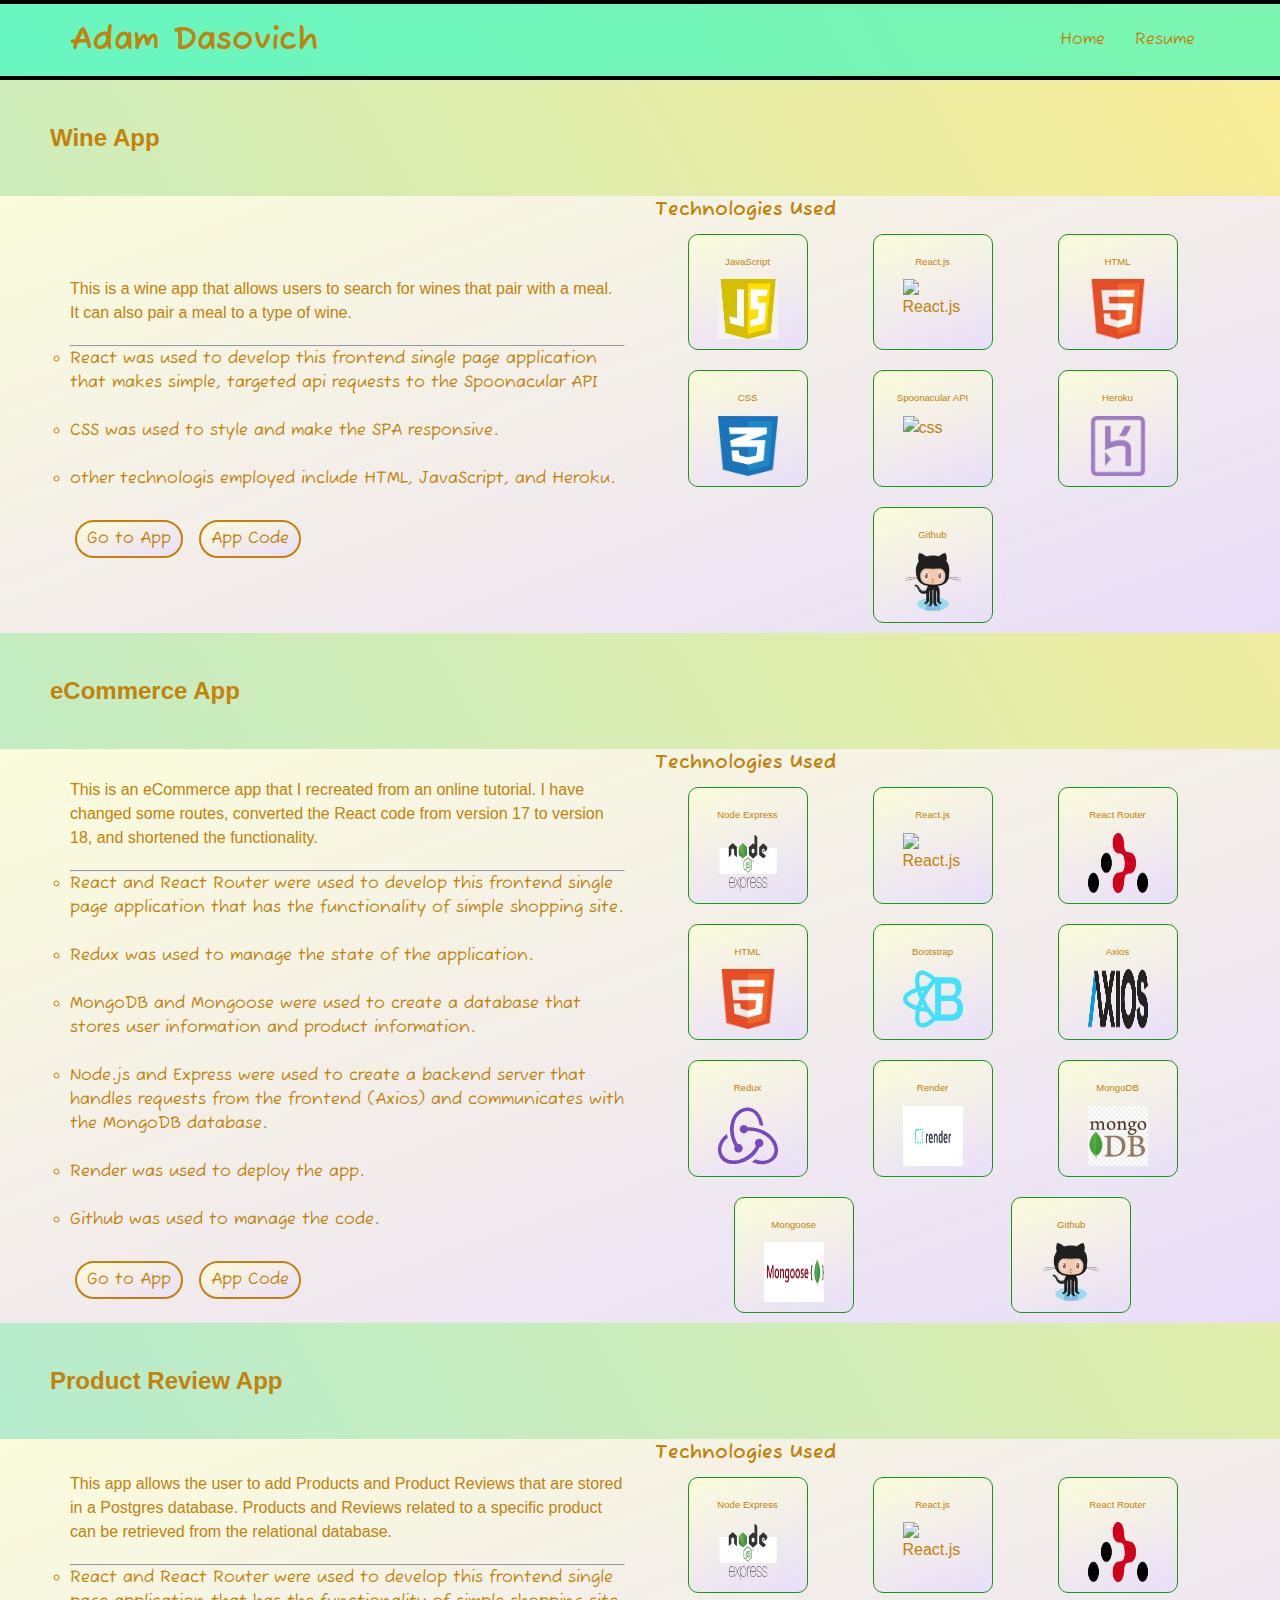
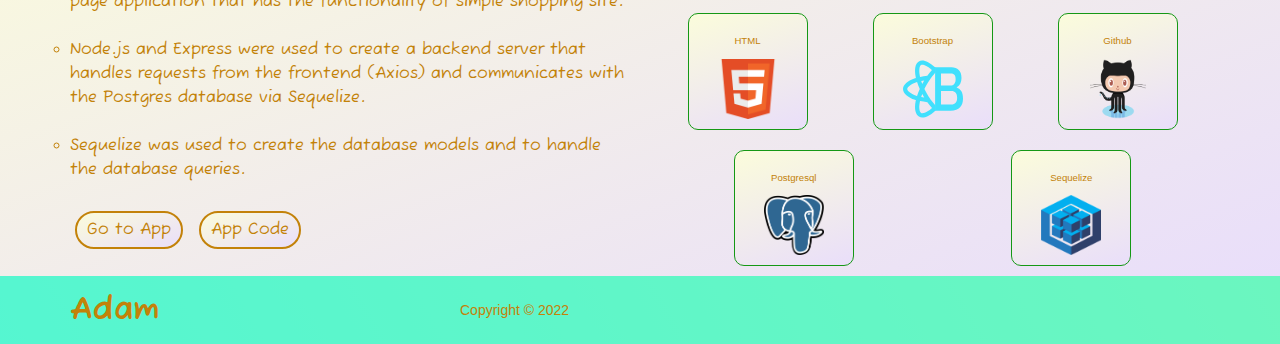
==== projects.html @ 38e6f2b5 "some other touches" ====
<!DOCTYPE html>
<html lang="en">
<head>
	<meta charset="UTF-8">
	<meta http-equiv="X-UA-Compatible" content="IE=edge">
	<link rel="shortcut icon" type="image/png" href="./images/favicon.png" />
	<meta name="viewport" content="width=device-width, initial-scale=1.0">
	<title>Adam</title>
	<link rel="stylesheet" href="style.css">
	<link rel="stylesheet" href="https://cdnjs.cloudflare.com/ajax/libs/font-awesome/6.2.0/css/all.min.css" integrity="sha512-xh6O/CkQoPOWDdYTDqeRdPCVd1SpvCA9XXcUnZS2FmJNp1coAFzvtCN9BmamE+4aHK8yyUHUSCcJHgXloTyT2A==" crossorigin="anonymous" referrerpolicy="no-referrer" />

</head>
<body>
	<!--Navbar-->
	<div class="navbar">
		<div class="container flex">
			<h1 class="logo">Adam Dasovich</h1>
			<nav>
				<ul>
					<li><a href="index.html">Home</a></li>
					<li><a href="resume.html">Resume</a></li>
					</ul>
			</nav>
		</div>
	</div>
	<!--End Navbar-->
	<!--Wine App-->
	<a  name="wine"></a>
	<div class="project-title wine">
		<h2 class="project-title"><i class="fa-solid fa-wine-bottle"></i>Wine App</h2>
	</div>
	<section class="project-wine" >
		<div class="container grid">
			<div class="project-text">				
				<p class="project-desc">This is a wine app that allows users to search for wines that pair with a meal. It can also pair a meal to a type of wine.</p>
				<hr>
				<ul>
					<li>
						React was used to develop this frontend single page application that makes simple, targeted api requests to the Spoonacular API
					</li>
					<br>
					<li>
						CSS was used to style and make the SPA responsive.
					</li>
					<br>
					<li>
						other technologis employed include HTML, JavaScript, and Heroku.
					</li>
					<br>

				</ul>				
				<a href="http://spoonacular4.herokuapp.com" class="btn btn-dark" target="_blank">Go to App</a>
				<a href="https://github.com/adamdasovich/spoonacular4" class="btn btn-dark" target="_blank">App Code</a>
			</div>
			<div class="technologies">
				<h3 class="technologies-title">Technologies Used</h3>
				<div class="project-tech flex" >
					<div class="card-2">
						<h4>JavaScript</h4>
						<img src="./images/logos/png-transparent-react-logo-javascript-redux-vuejs-angular-angularjs-expressjs-front-and-back-ends.png" alt="Node.js" class="tech-img">
					</div>
					<div class="card-2">
						<h4>React.js</h4>
						<img src="https://upload.wikimedia.org/wikipedia/commons/thumb/a/a7/React-icon.svg/512px-React-icon.svg.png" alt="React.js" class="tech-img">
					</div>
					<div class="card-2">
						<h4>HTML</h4>
						<img src="./images/logos/html5-logo-html-logo-0.png" alt="html" class="tech-img">
					</div>
					<div class="card-2">
						<h4>CSS</h4>
						<img src="./images/logos/css-3-logo-023C1A7171-seeklogo.com.png" alt="css" class="tech-img">
					</div>
					<div class="card-2">
						<h4>Spoonacular API</h4>
						
						<img src="https://spoonacular.com/application/frontend/images/logo-simple-framed-green-gradient.svg" alt="css" class="tech-img">
					</div>
					<div class="card-2">
						<h4>Heroku</h4>
						<img src="./images/logos/heroku.png" alt="heroku" class="tech-img">
					</div>
					<div class="card-2">
						<h4>Github</h4>
						<img src="./images/logos/gitcat.png" alt="github" class="tech-img">
					</div>
			</div>			
		</div>
	</section>
	<!--End Wine App-->
	<!--Cannabis App-->
	<a  name="cannabis"></a>
	<div class="project-title cannabis">
		<h2 class="project-title"><i class="fa-solid fa-cannabis"></i>eCommerce App</h2>
	</div>
	<section class="project-wine">
		<div class="container grid">
			<div class="project-text">
				<p class="project-desc">This is an eCommerce app that I recreated from an online tutorial.  I have changed some routes, converted the React code from version 17 to version 18, and shortened the functionality. </p>
				<hr>
				<ul>
					<li>
						React and React Router were used to develop this frontend single page application that has the functionality of simple shopping site.
					</li>
					<br>
					<li>
						Redux was used to manage the state of the application.
					</li>
					<br>
					<li>
						MongoDB and Mongoose were used to create a database that stores user information and product information.
					</li>
					<br>
					<li>
						Node.js and Express were used to create a backend server that handles requests from the frontend (Axios) and communicates with the MongoDB database.
					</li>
					<br>
					<li>
						Render was used to deploy the app.
					</li>
					<br>
					<li>
						Github was used to manage the code.
					</li>
					<br>								
				<a href="https://adams-proshop.onrender.com/" class="btn btn-dark" target="_blank">Go to App</a>
				<a href="https://github.com/adamdasovich/cannabis-shop" class="btn btn-dark" target="_blank">App Code</a>
			</div>
			<div class="technologies">
				<h3 class="technologies-title">Technologies Used</h3>
				<div class="project-tech flex" >
					<div class="card-2">
						<h4>Node Express</h4>
						<img src="./images/logos/Expressjs.svg" alt="node-express" class="tech-img">
					</div>
					<div class="card-2">
						<h4>React.js</h4>
						<img src="https://upload.wikimedia.org/wikipedia/commons/thumb/a/a7/React-icon.svg/512px-React-icon.svg.png" alt="React.js" class="tech-img">
					</div>
					<div class="card-2">
						<h4>React Router</h4>
						<img src="./images/logos/react-router.png" alt="react-router" class="tech-img">
					</div>
					<div class="card-2">
						<h4>HTML</h4>
						<img src="./images/logos/html5-logo-html-logo-0.png" alt="html" class="tech-img">
					</div>
					<div class="card-2">
						<h4>Bootstrap</h4>
						<img src="./images/logos/bootstrap.svg" alt="css" class="tech-img">
					</div>
					<div class="card-2">
						<h4>Axios</h4>						
						<img src="./images/logos/axios-logo-CDDCBC8E4A-seeklogo.com.png" alt="axios" class="tech-img">
					</div>
					<div class="card-2">
						<h4>Redux</h4>
						<img src="./images/logos/redux.svg" alt="css" class="tech-img">
					</div>
					<div class="card-2">
						<h4>Render</h4>
						<img src="./images/logos/Render-cloud-intellyx-BC-logo.png" alt="render" class="tech-img">
					</div>
					<div class="card-2">
						<h4>MongoDB</h4>
						<img src="./images/logos/mongodb.png" alt="mongo" class="tech-img">
					</div>
					<div class="card-2">
						<h4>Mongoose</h4>
						<img src="./images/logos/mongoose.png" alt="mongoose" class="tech-img">
					</div>
					<div class="card-2">
						<h4>Github</h4>
						<img src="./images/logos/gitcat.png" alt="github" class="tech-img">
					</div>
					
			</div>			
		</div>
	</section>
	<!--End Cannabis App-->
	<!--Coffee App-->
	<a  name="coffee"></a>
	<div class="project-title coffee">
		<h2 class="project-title"><i class="fa-solid fa-mug-hot"></i>Product Review App</h2>
	</div>
	<section class="project-wine">
		<div class="container grid">
			<div class="project-text">
				<p class="project-desc">This app allows the user to add Products and Product Reviews that are stored in a Postgres database.  Products and Reviews related to a specific product can be retrieved from the relational database.</p>
				<hr>
				<ul>
					<li>
						React and React Router were used to develop this frontend single page application that has the functionality of simple shopping site.
					</li>
					<br>
					<li>
						Node.js and Express were used to create a backend server that handles requests from the frontend (Axios) and communicates with the Postgres database via Sequelize.
					</li>
					<br>
					<li>
						Sequelize was used to create the database models and to handle the database queries.
					</li>
					<br>				
				<a href="http://spoonacular4.herokuapp.com" class="btn btn-dark" target="_blank">Go to App</a>
				<a href="https://github.com/adamdasovich/coffee-shop" class="btn btn-dark" target="_blank">App Code</a>
			</div>
			<div class="technologies">
				<h3 class="technologies-title">Technologies Used</h3>
				<div class="project-tech flex" >
					<div class="card-2">
						<h4>Node Express</h4>
						<img src="./images/logos/Expressjs.svg" alt="node-express" class="tech-img">
					</div>
					<div class="card-2">
						<h4>React.js</h4>
						<img src="https://upload.wikimedia.org/wikipedia/commons/thumb/a/a7/React-icon.svg/512px-React-icon.svg.png" alt="React.js" class="tech-img">
					</div>
					<div class="card-2">
						<h4>React Router</h4>
						<img src="./images/logos/react-router.png" alt="react-router" class="tech-img">
					</div>
					<div class="card-2">
						<h4>HTML</h4>
						<img src="./images/logos/html5-logo-html-logo-0.png" alt="html" class="tech-img">
					</div>
					<div class="card-2">
						<h4>Bootstrap</h4>
						<img src="./images/logos/bootstrap.svg" alt="css" class="tech-img">
					</div>
					<div class="card-2">
						<h4>Github</h4>
						<img src="./images/logos/gitcat.png" alt="github" class="tech-img">
					</div>
					<div class="card-2">
						<h4>Postgresql</h4>
						<img src="./images/logos/Postgresql_elephant.svg.png" alt="postgres" class="tech-img">
					</div>
					<div class="card-2">
						<h4>Sequelize</h4>
						<img src="./images/logos/sequelize.png" alt="sequelize" class="tech-img">
					</div>
			</div>			
		</div>
	</section>

	<!--Footer-->
	<footer class="footer bg-dark py-5">
		<div class="container grid grid-3">
			<div>
				<h1>Adam</h1>
				
			</div>
			<div>
				<p>Copyright &copy; 2022</p>
			</div>
			<div class="social">
				<a href="https://twitter.com/ADasovich?ref_src=twsrc%5Etfw" target="_blank"><i class="fab fa-twitter fa-2x"></i></a>
				<a href="#"><i class="fab fa-facebook fa-2x"></i></a>
				<a href="https://github.com/adamdasovich" target="_blank"><i class="fab fa-github fa-2x"></i></a>
				<a href="https://www.linkedin.com/in/adam-dasovich-2ab47832/" target="_blank"><i class="fab fa-linkedin fa-2x"></i></a>
			</div>
		</div>

	</footer>
	
</body>
</html>
---- style.css ----
@import url('https://fonts.googleapis.com/css2?family=Fuzzy+Bubbles:wght@400;700&display=swap');

:root {
	--primary-color:rgb(0, 255, 204, 0.5);
	--secondary-color: rgb(195, 130, 9);
	--wine: rgb(126, 8, 8);
	--header-back: rgb(237, 219, 171);
	--cannabis: rgb(21, 152, 21);
	--back-image: linear-gradient(-20deg, #e9defa 0%, #fbfcdb 100%);
	--my-brown: rgb(102, 75, 13);
	--footer-bg: rgb(0, 255, 204);
}

* {
	box-sizing: border-box;
	padding: 0;
	margin: 0;
}

body {
	font-family: 'Fuzzy Bubbles', cursive;background-size: cover;
	background-image: linear-gradient(60deg, #abecd6 0%, #fbed96 100%);
	background-position: center;	
	background-repeat: no-repeat;
	color: var(--secondary-color);
	line-height: 1.5;	
}

ul {
	list-style: none;
}

a {
	text-decoration: none;
	color: var(--secondary-color);
}

i {
	margin: 0 10px;
}

h1,
h2 {
	margin: 10px 0;
}

div.container.flex {
	height: 100%;
}

p {
	margin: 10px 0;
	font-family: Arial, Helvetica, sans-serif;
	font-size: 14px;
}

img {
	width: 100%;
}

/*navbar*/
.navbar {
	height: 80px;
	background-color: var(--primary-color);	
	border-top: black 4px solid;
	border-bottom: black 4px solid;
}

.navbar .flex {
	justify-content: space-between;
}

.navbar ul {
	display: flex;
}

.navbar a {
	color: var(--secondary-color);
	padding: 10px;
	margin: 0 5px;
}

.navbar a:hover {
	border-bottom: 2px solid var(--secondary-color);
}

/*info*/

.info {
	height:100%;
	background-image: url(./images/oct_31.jpg);
	background-size: cover;
	background-position: center;	
	background-repeat: no-repeat;
	clip-path: polygon(0% 0%, 75% 0%, 100% 50%, 75% 100%, 0% 100%);
	position: relative;
}

.info-text {
	justify-self: center;
	border: black 4px solid;
	padding: 20px;
	margin: 30px 20px;
	border-radius: 15px;
	background-image: var(--back-image);
	animation: slideInFromLeft 1s ease-in;
}
	
	

.info-text p {
	color: black;
	font-weight: 300;
}

.info-img {
	height: 350px;
	width: auto;
	justify-self: center;
	border-radius: 200px;
	box-shadow: 0 5px 15px rgba(9, 9, 9, 0.5);
	margin: 40px 0;	
	animation: slideInFromRight 1s ease-in;
}

/*projects*/

div.card h1 {
	font-weight: 700;
	border-radius: 10px;
}

div.card p {
	background-image: var(--back-image);
	padding: 10px;
	border-radius: 10px;
	
}

div.card.wine {	
	position: relative;
	isolation: isolate;
	color: var(--wine);
	border: 4px solid var(--wine);
	border-radius: 15px;
}



div.card.wine::after {
	content: '';
	position: absolute;
	background: rgb(155, 5, 83);
	inset: 0;
	z-index: -1;
	opacity: 0.5;
	background-image: url('./images/klara-kulikova-CPMZguYURMw-unsplash.jpg');
	background-size: cover;
	background-repeat: no-repeat;
	background-position: center;
}

div.card.cannabis {
	position: relative;
	isolation: isolate;
	color: green;
	border: 4px solid green;
	border-radius: 15px;
}

div.card.cannabis::after {
	content: '';
	position: absolute;
	background: rgb(29, 119, 57);
	inset: 0;
	z-index: -1;
	opacity: 0.3;	
	background-image: url('./images/diyahna-lewis-JEI-uPbp1Aw-unsplash.jpg');
	background-size: cover;
	background-position: center;	
	background-repeat: no-repeat;
}

div.card.sequelize {
	position: relative;
	isolation: isolate;	
	color: var(--my-brown);
	border: 4px solid var(--my-brown);
	border-radius: 15px;
}

div.card.sequelize::after {
	content: '';
	position: absolute;
	background: rgb(149, 110, 21);
	inset: 0;
	z-index: -1;
	opacity: 0.3;	
	background-image: url('./images/christina-rumpf-LMzwJDu6hTE-unsplash.jpg');
	background-size: cover;
	background-position: center;	
	background-repeat: no-repeat;
}



/*footer*/

footer {
	background-color: rgb(0, 255, 204, .5);
}

.social {
	display: flex;
	justify-content: space-between;
}

/*Wine App*/

.project-wine {
	background-image: var(--back-image);
	background-size: cover;
	background-repeat: no-repeat;
	background-position: center;
}

div.project-title {
	font-family: Arial, Helvetica, sans-serif;
	padding: 30px;
}

.card-2 {
	min-width: 120px;
	display: flex;
	flex-direction: column;
	border: var(--cannabis) 1px solid;
	font-family: Arial, Helvetica, sans-serif;
	padding: 10px;
	margin: 10px;
	justify-self: center;
	align-items: center;
	border-radius: 10px;
	background-image: var(--back-image);
	background-size: cover;
	background-repeat: no-repeat;
	background-position: center;
}

.card-2 h4 {
	font-size: .6rem;
	font-weight: 300;
	margin: 10px 0;
}

img.tech-img {
	width: 60px;
	height: 60px;
	align-self: center;
}

div.project-tech.flex {
	flex-wrap: wrap;
	justify-content: space-around;
}

.project-wine p {
	font-size: 1rem;
	font-weight: 300;
	margin-bottom: 20px;
}

.project-wine ul {
	list-style: circle; 
}

/*Utilities*/

.container {
	max-width: 1200px;
	margin: 0 auto;
	padding: 0 30px;
}

.card {
	padding: 20px;
	margin: 20px 0;
}

.btn {
	display: inline-block;
	background-image: var(--back-image);
	color: var(--secondary-color);
	cursor: pointer;
	padding: 5px 10px;
	border: solid 2px var(--secondary-color);
	border-radius: 500px;
	margin: 5px;
}

.btn:hover {
	background-color: var(--secondary-color);
	color: var(--wine);
	transform: scale(.8)
}

.flex {
	display: flex;
	justify-content: center;
	align-items: center;
	height: 100%;
}

.grid {
	display: grid;
	grid-template-columns: repeat(2, 1fr);
	grid-gap: 30px;
	justify-content: center;
	align-items: center;
	height: 100%;
}

.grid-3 {
	grid-template-columns: repeat(3, 1fr);
}

/* Animations */
@keyframes slideInFromLeft {
	0% {
		transform: translateX(-100%);
		opacity: 0;
	}

	100% {
		transform: translateX(0);
		opacity: 1;
	}
}

@keyframes slideInFromRight {
	0% {
		transform: translateX(100%);
		opacity: 0;
	}

	100% {
		transform: translateX(0);
		opacity: 1;
	}
}

#myPDF {
	width: 100%;
	height: 975px;
}

/* Media Queries */
/*Tablet*/
@media(max-width: 768px) {
	.grid,
	.projects .grid,
	footer .grid {
		grid-template-columns: 1fr;
		height: auto;
	}


	.info-text {
		text-align: center;
		margin-top: 40px;;
	}

	.info-img {
		justify-self: center;
		margin: auto;
	}
}

/*Mobile*/
@media(max-width: 500px) {
	.navbar {
		height: 110px;
	}
	.navbar .flex {
		flex-direction: column;
	}
	.navbar ul {
		padding: 10px;
		background-color:rgb(0, 255, 204, .1);
	}
}
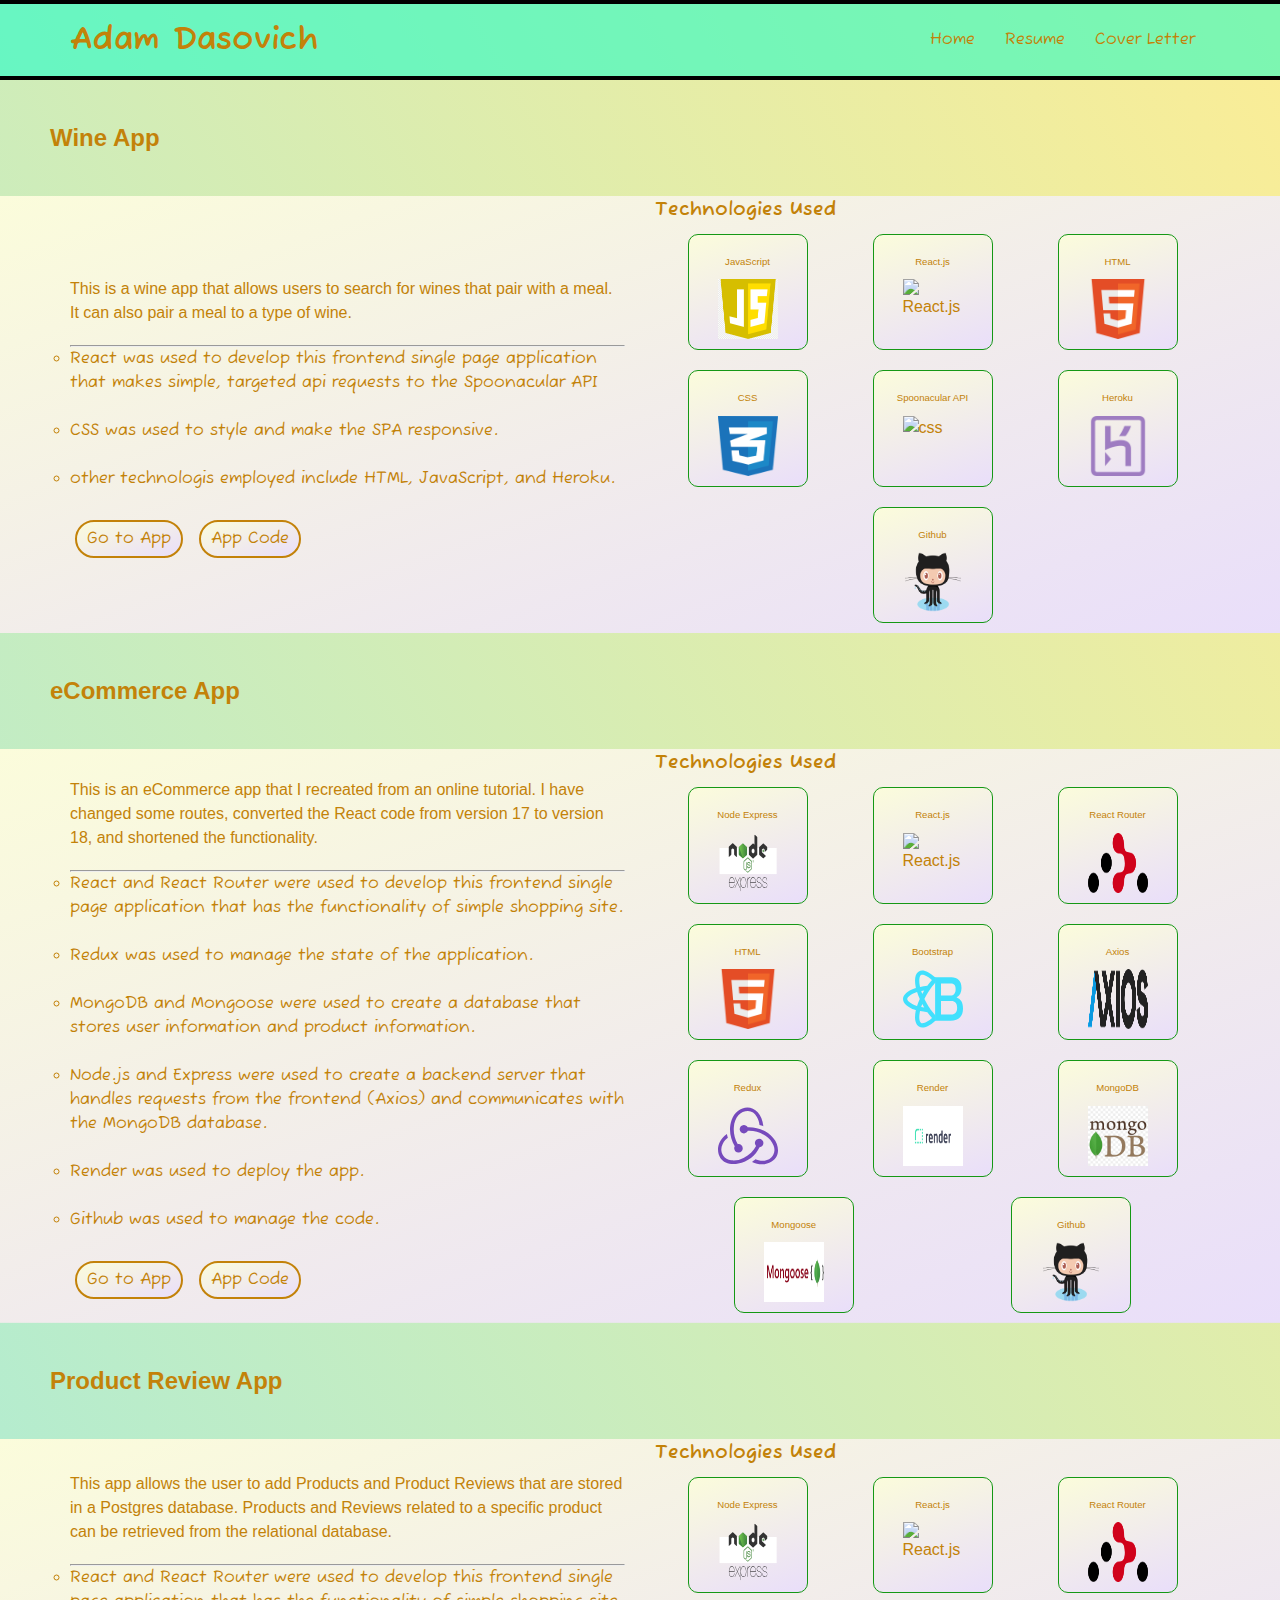
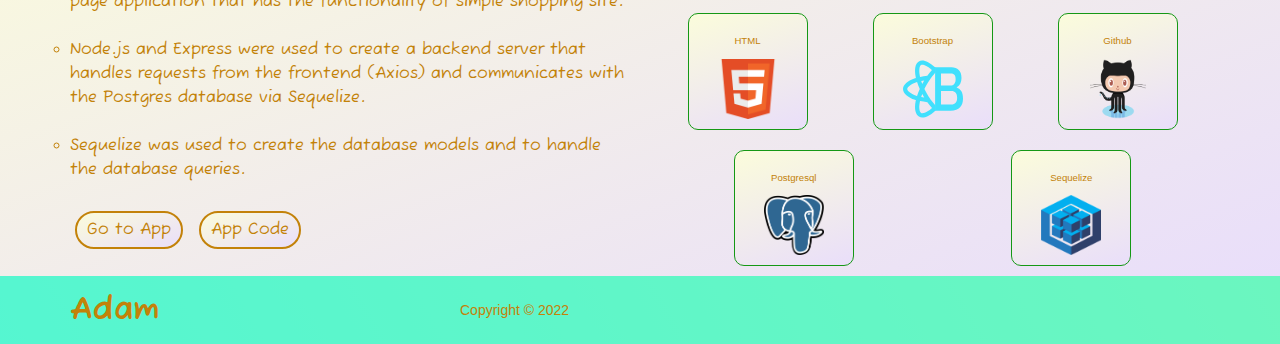
==== commit 1072605b: "added cover letter" ====
--- a/projects.html
+++ b/projects.html
@@ -18,7 +18,8 @@
 			<nav>
 				<ul>
 					<li><a href="index.html">Home</a></li>
-					<li><a href="resume.html">Resume</a></li>
+					<li><a href="resume.html">Resume</a></li>	
+					<li><a href="cover_letter.html">Cover Letter</a></li>
 					</ul>
 			</nav>
 		</div>
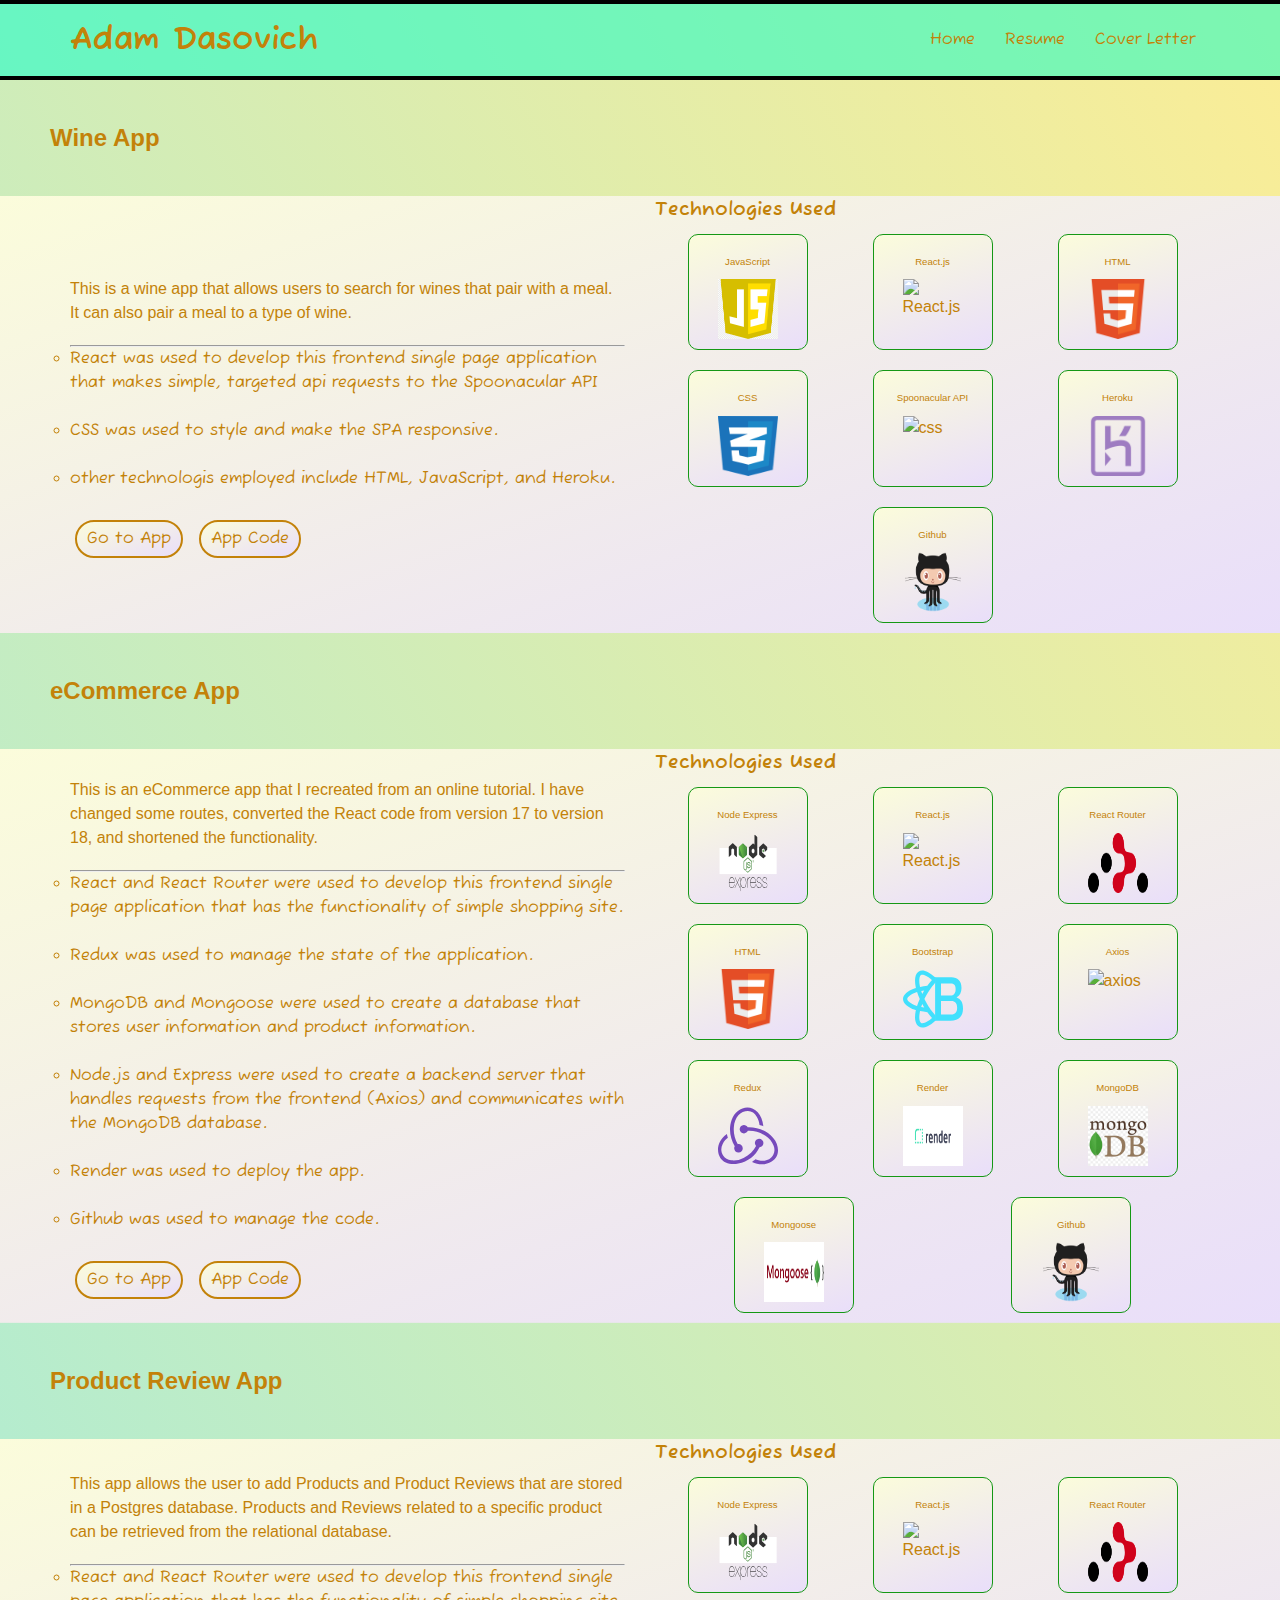
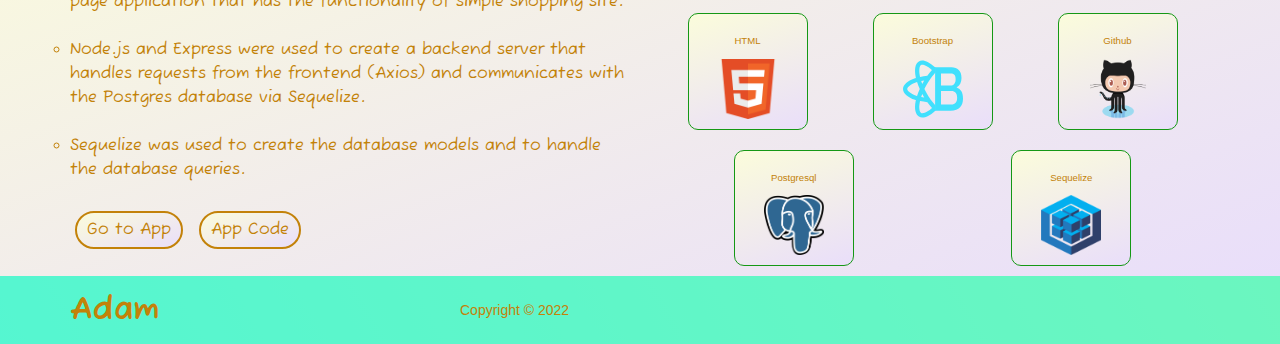
==== commit e5d83149: "changed axios logo" ====
--- a/projects.html
+++ b/projects.html
@@ -152,7 +152,8 @@
 					</div>
 					<div class="card-2">
 						<h4>Axios</h4>						
-						<img src="./images/logos/axios-logo-CDDCBC8E4A-seeklogo.com.png" alt="axios" class="tech-img">
+						<img src="https://axios-http.com/assets/logo.svg" alt="axios" class="tech-img">
+						
 					</div>
 					<div class="card-2">
 						<h4>Redux</h4>
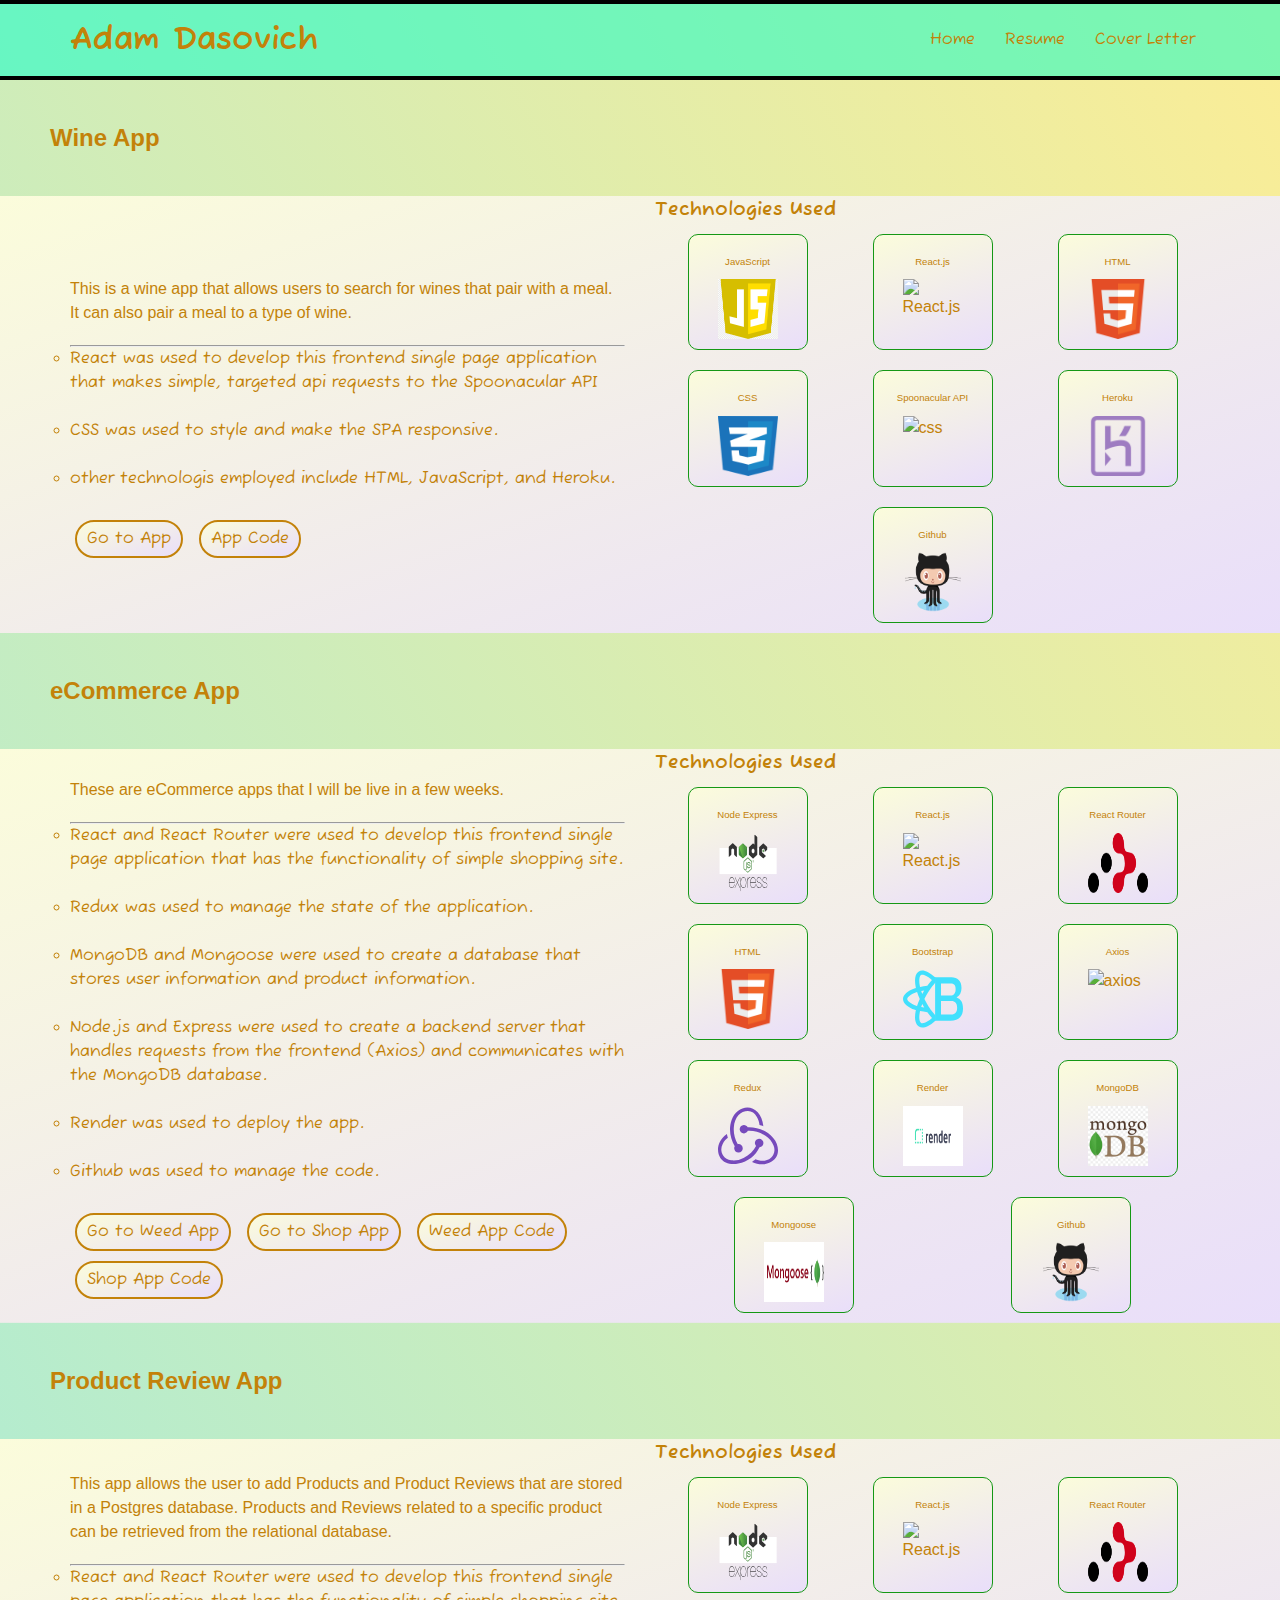
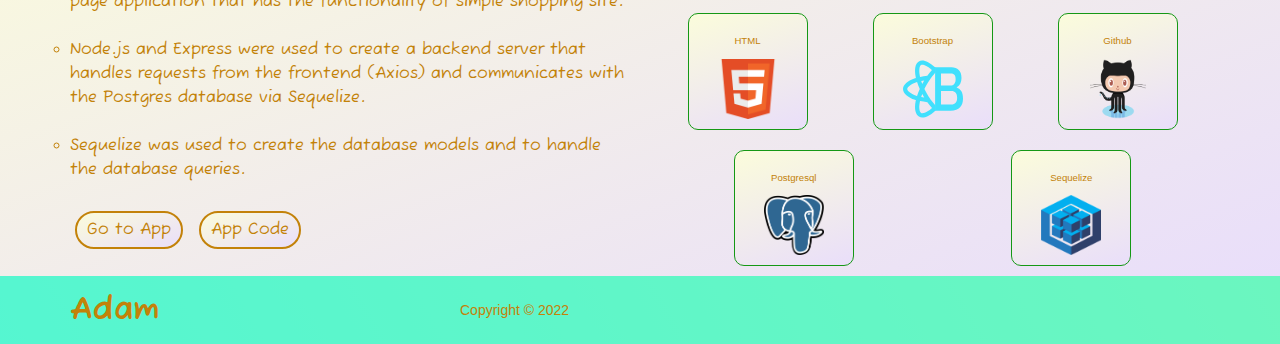
==== commit 16863ca8: "fixed some stuff" ====
--- a/projects.html
+++ b/projects.html
@@ -97,7 +97,7 @@
 	<section class="project-wine">
 		<div class="container grid">
 			<div class="project-text">
-				<p class="project-desc">This is an eCommerce app that I recreated from an online tutorial.  I have changed some routes, converted the React code from version 17 to version 18, and shortened the functionality. </p>
+				<p class="project-desc">These are eCommerce apps that I will be live in a few weeks.</p>
 				<hr>
 				<ul>
 					<li>
@@ -124,8 +124,10 @@
 						Github was used to manage the code.
 					</li>
 					<br>								
-				<a href="https://adams-proshop.onrender.com/" class="btn btn-dark" target="_blank">Go to App</a>
-				<a href="https://github.com/adamdasovich/cannabis-shop" class="btn btn-dark" target="_blank">App Code</a>
+				<a href="https://weeds-front.onrender.com/" class="btn btn-dark" target="_blank">Go to Weed App</a>
+				<a href="https://adams-shop-client.onrender.com/" class="btn btn-dark" target="_blank">Go to Shop App</a>
+				<a href="https://github.com/adamdasovich/Weeds_front" class="btn btn-dark" target="_blank">Weed App Code</a>
+				<a href="https://github.com/adamdasovich/cannabis-shop" class="btn btn-dark" target="_blank">Shop App Code</a>
 			</div>
 			<div class="technologies">
 				<h3 class="technologies-title">Technologies Used</h3>
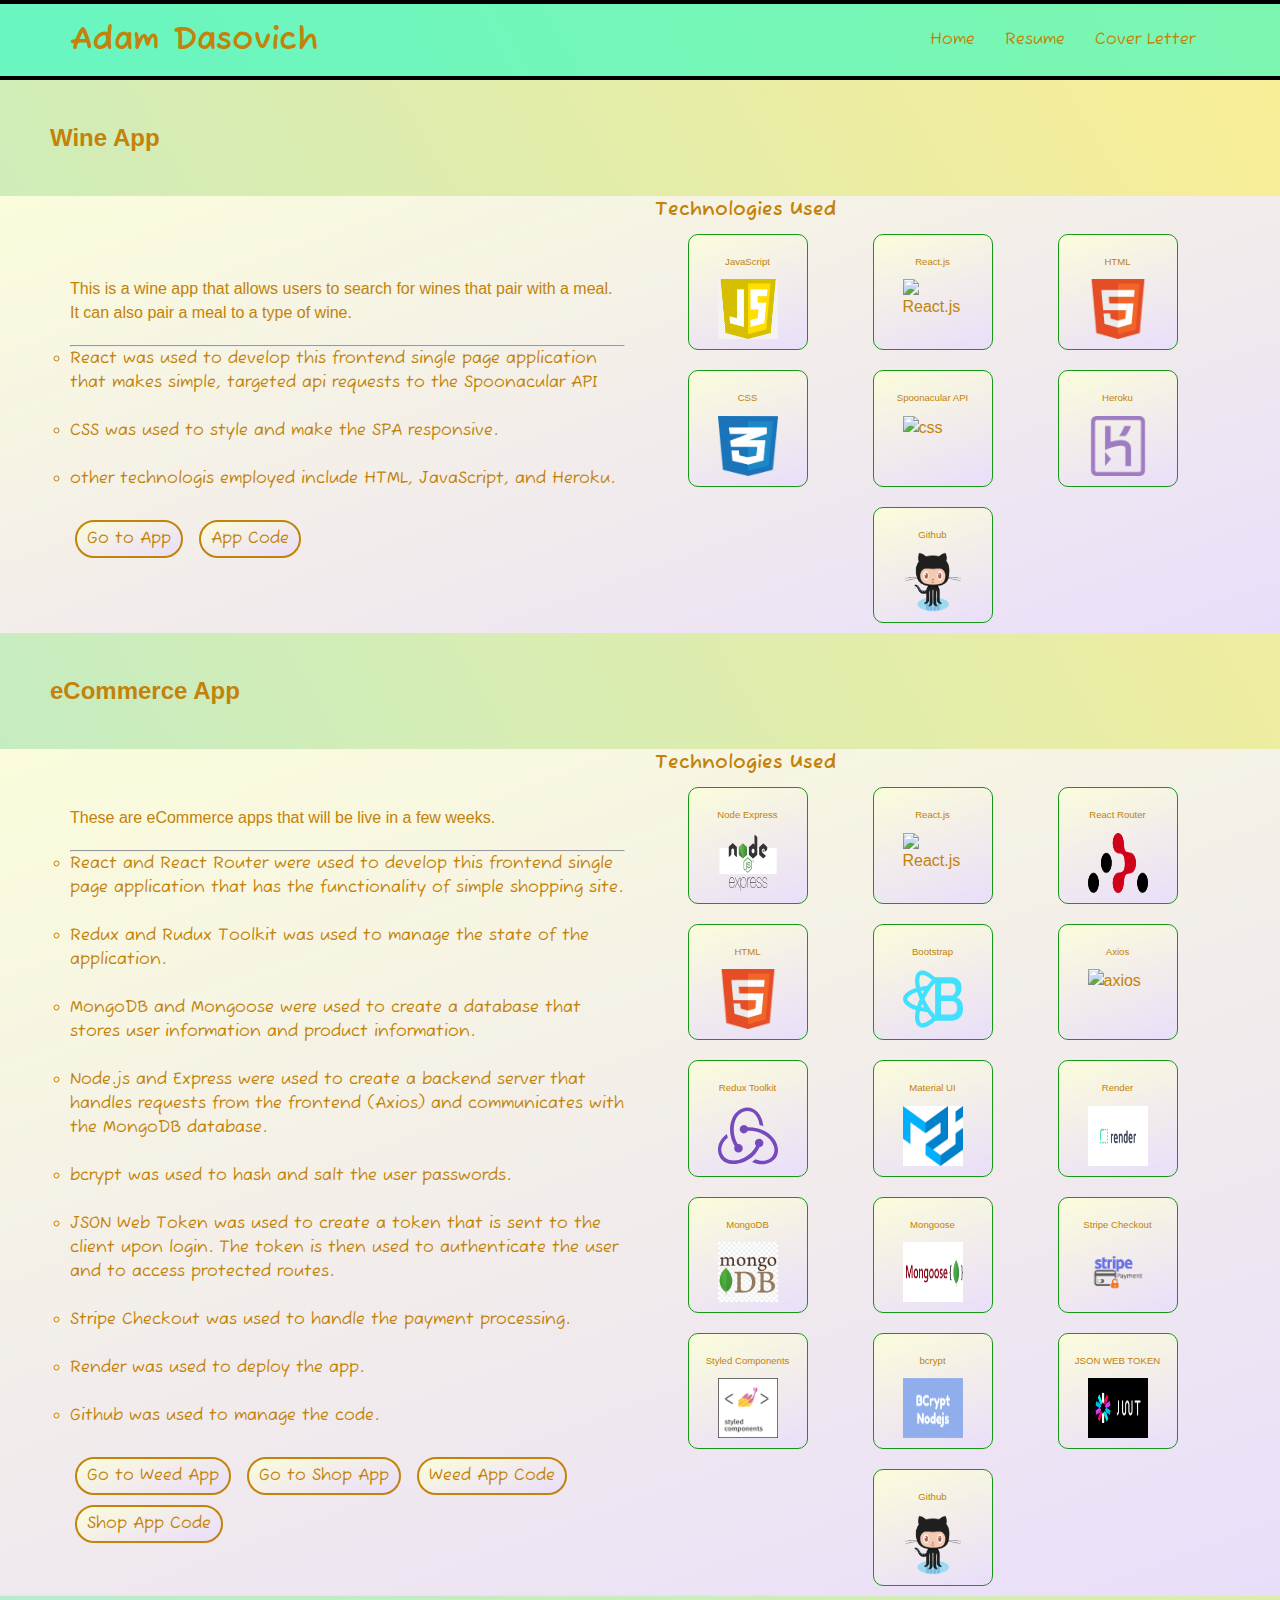
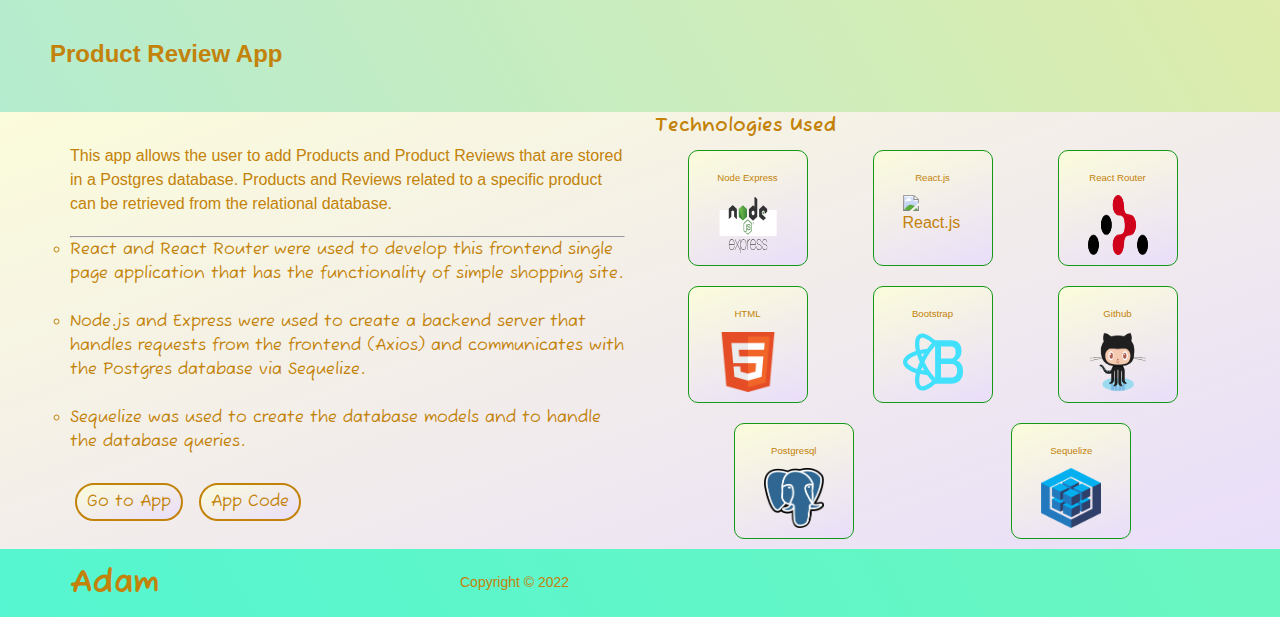
==== commit 361e9aea: "updated the projects" ====
--- a/projects.html
+++ b/projects.html
@@ -97,7 +97,7 @@
 	<section class="project-wine">
 		<div class="container grid">
 			<div class="project-text">
-				<p class="project-desc">These are eCommerce apps that I will be live in a few weeks.</p>
+				<p class="project-desc">These are eCommerce apps that will be live in a few weeks.</p>
 				<hr>
 				<ul>
 					<li>
@@ -105,7 +105,7 @@
 					</li>
 					<br>
 					<li>
-						Redux was used to manage the state of the application.
+						Redux and Rudux Toolkit was used to manage the state of the application.
 					</li>
 					<br>
 					<li>
@@ -114,6 +114,18 @@
 					<br>
 					<li>
 						Node.js and Express were used to create a backend server that handles requests from the frontend (Axios) and communicates with the MongoDB database.
+					</li>
+					<br>
+					<li>
+						bcrypt was used to hash and salt the user passwords.
+					</li>
+					<br>
+					<li>
+						JSON Web Token was used to create a token that is sent to the client upon login.  The token is then used to authenticate the user and to access protected routes.
+					</li>
+					<br>
+					<li>
+						Stripe Checkout was used to handle the payment processing.
 					</li>
 					<br>
 					<li>
@@ -127,7 +139,7 @@
 				<a href="https://weeds-front.onrender.com/" class="btn btn-dark" target="_blank">Go to Weed App</a>
 				<a href="https://adams-shop-client.onrender.com/" class="btn btn-dark" target="_blank">Go to Shop App</a>
 				<a href="https://github.com/adamdasovich/Weeds_front" class="btn btn-dark" target="_blank">Weed App Code</a>
-				<a href="https://github.com/adamdasovich/cannabis-shop" class="btn btn-dark" target="_blank">Shop App Code</a>
+				<a href="https://github.com/adamdasovich/adamsshop-backend" class="btn btn-dark" target="_blank">Shop App Code</a>
 			</div>
 			<div class="technologies">
 				<h3 class="technologies-title">Technologies Used</h3>
@@ -158,8 +170,12 @@
 						
 					</div>
 					<div class="card-2">
-						<h4>Redux</h4>
+						<h4>Redux Toolkit</h4>
 						<img src="./images/logos/redux.svg" alt="css" class="tech-img">
+					</div>
+					<div class="card-2">
+						<h4>Material UI</h4>
+						<img src="./images/logos/MaterialUI.png" alt="css" class="tech-img">
 					</div>
 					<div class="card-2">
 						<h4>Render</h4>
@@ -172,6 +188,22 @@
 					<div class="card-2">
 						<h4>Mongoose</h4>
 						<img src="./images/logos/mongoose.png" alt="mongoose" class="tech-img">
+					</div>
+					<div class="card-2">
+						<h4>Stripe Checkout</h4>
+						<img src="./images/logos/Stripe-Payment-Logo.png" alt="mongoose" class="tech-img">
+					</div>
+					<div class="card-2">
+						<h4>Styled Components</h4>
+						<img src="./images/logos/styled.png" alt="mongoose" class="tech-img">
+					</div>
+					<div class="card-2">
+						<h4>bcrypt</h4>
+						<img src="./images/logos/bcrypt.png" alt="mongoose" class="tech-img">
+					</div>
+					<div class="card-2">
+						<h4>JSON WEB TOKEN</h4>
+						<img src="./images/logos/jwt.png" alt="mongoose" class="tech-img">
 					</div>
 					<div class="card-2">
 						<h4>Github</h4>
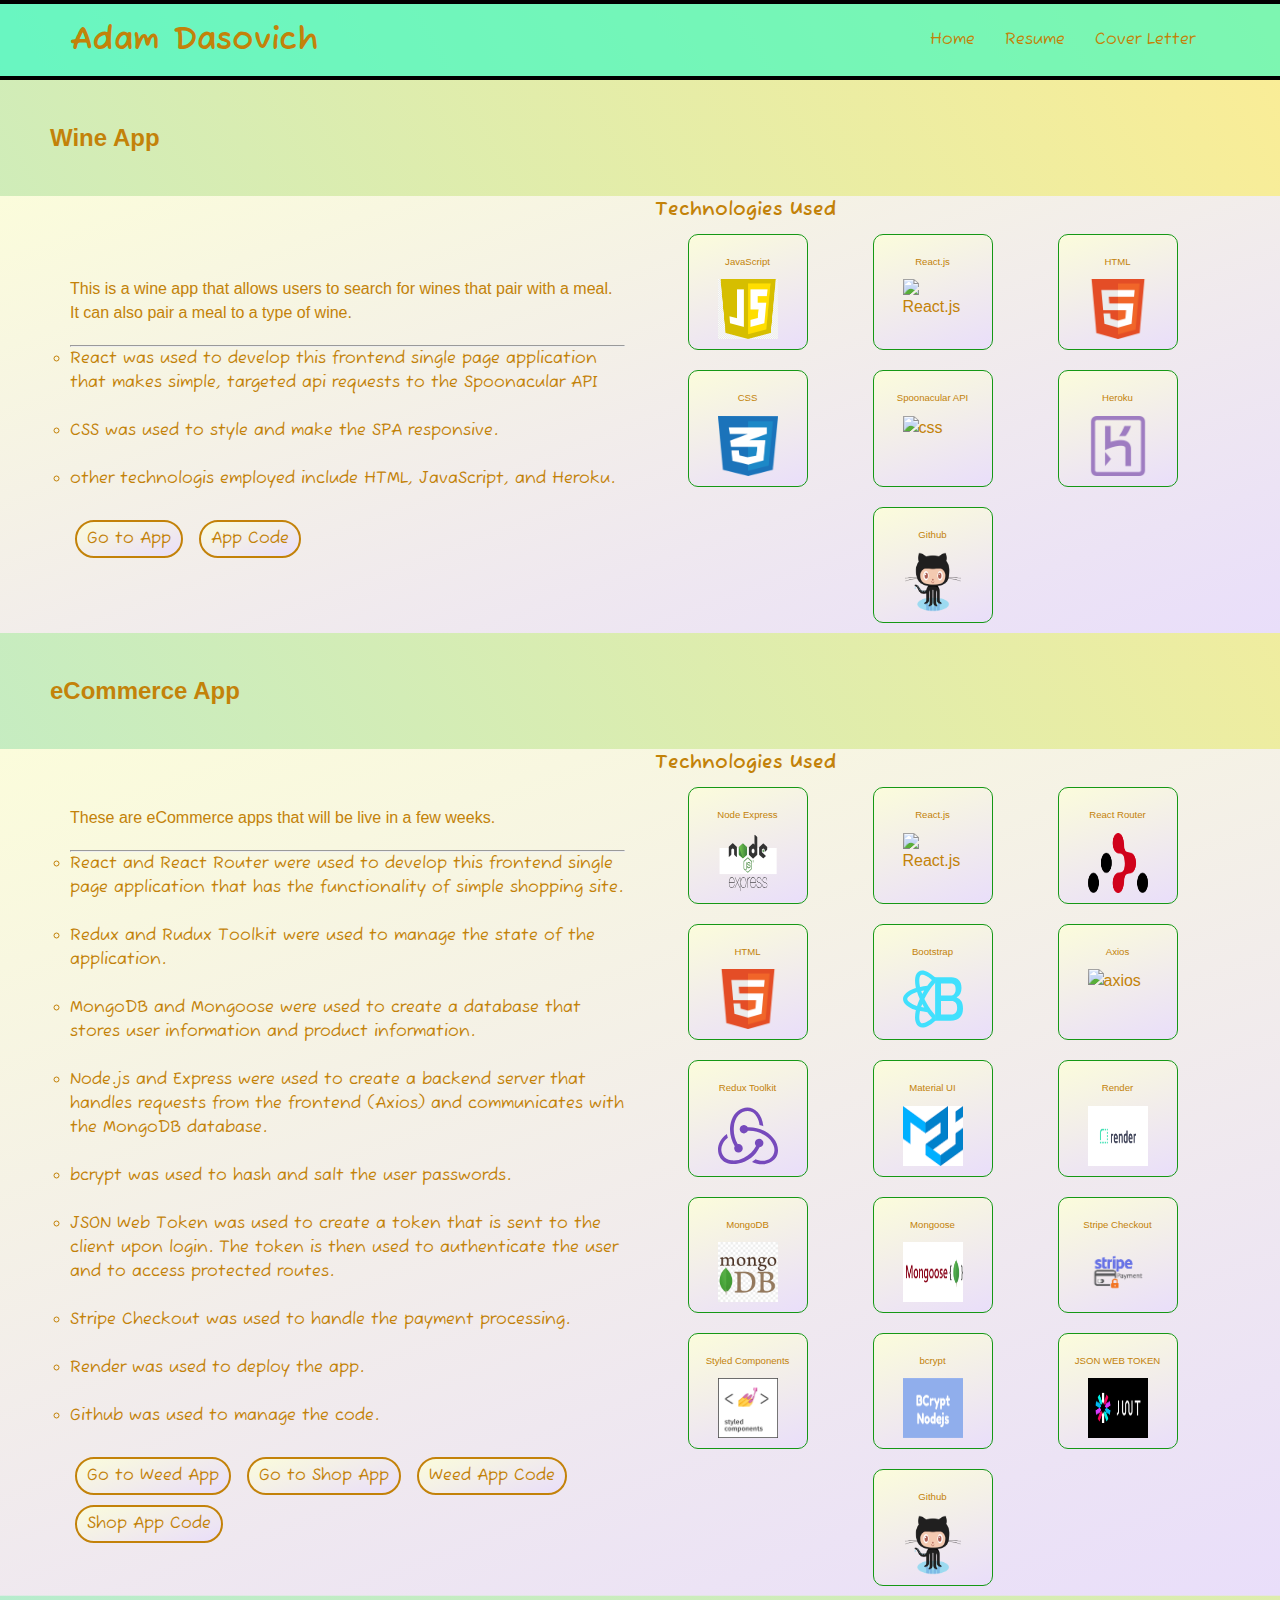
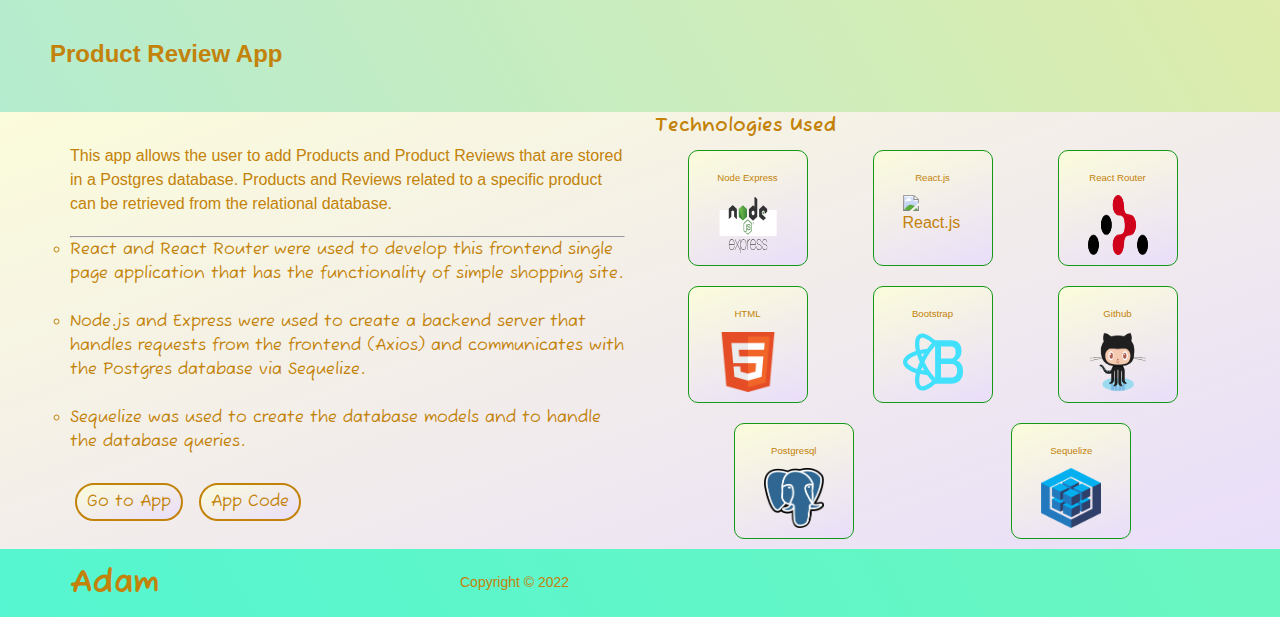
==== commit 09d2bc5c: "grammar" ====
--- a/projects.html
+++ b/projects.html
@@ -105,7 +105,7 @@
 					</li>
 					<br>
 					<li>
-						Redux and Rudux Toolkit was used to manage the state of the application.
+						Redux and Rudux Toolkit were used to manage the state of the application.
 					</li>
 					<br>
 					<li>
